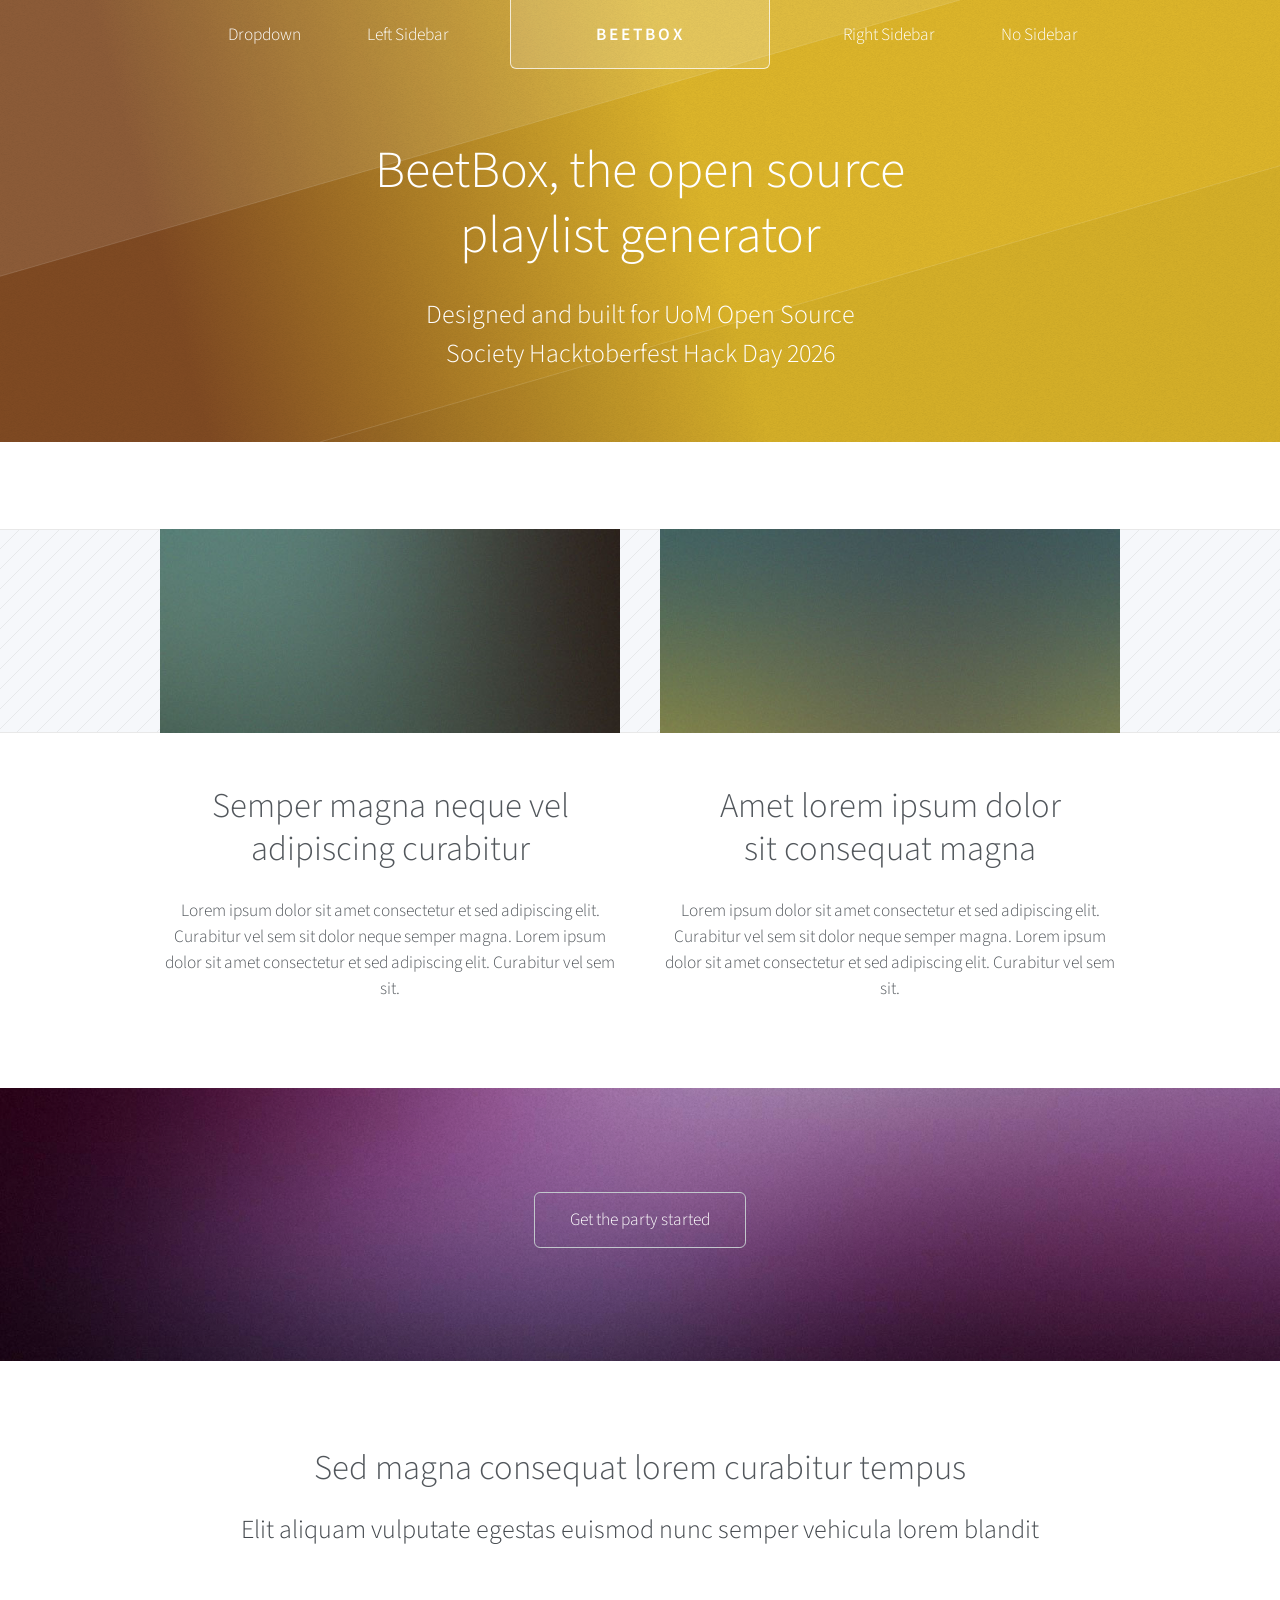
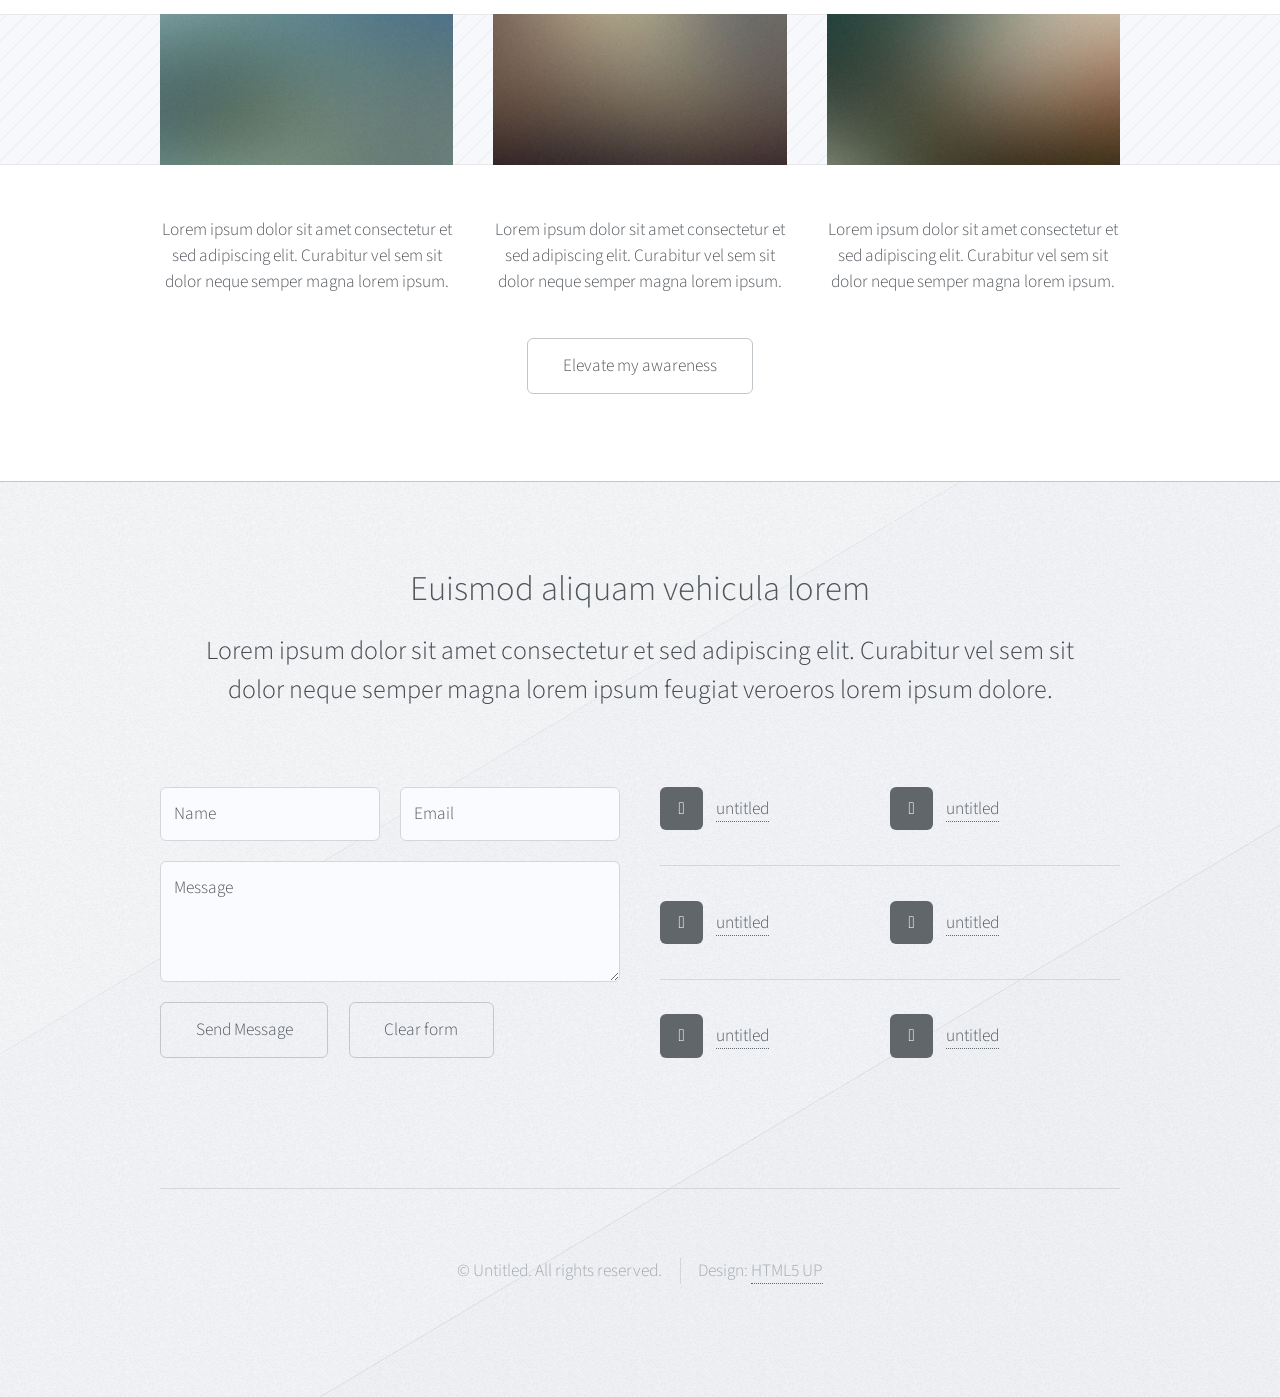
==== src/frontend/index.html @ d646a792 "Imported template" ====
<!DOCTYPE HTML>
<!--
	Telephasic by HTML5 UP
	html5up.net | @ajlkn
	Free for personal and commercial use under the CCA 3.0 license (html5up.net/license)
-->
<html>
	<head>
		<title>BeetBox</title>
		<meta charset="utf-8" />
		<meta name="viewport" content="width=device-width, initial-scale=1, user-scalable=no" />
		<link rel="stylesheet" href="assets/css/main.css" />
	</head>
	<body class="homepage is-preload">
		<div id="page-wrapper">

			<!-- Header -->
				<div id="header-wrapper">
					<div id="header" class="container">

						<!-- Logo -->
							<h1 id="logo"><a href="index.html">BeetBox</a></h1>

						<!-- Nav -->
							<nav id="nav">
								<ul>
									<li>
										<a href="#">Dropdown</a>
										<ul>
											<li><a href="#">Lorem ipsum dolor</a></li>
											<li><a href="#">Magna phasellus</a></li>
											<li><a href="#">Etiam dolore nisl</a></li>
											<li>
												<a href="#">Phasellus consequat</a>
												<ul>
													<li><a href="#">Lorem ipsum dolor</a></li>
													<li><a href="#">Phasellus consequat</a></li>
													<li><a href="#">Magna phasellus</a></li>
													<li><a href="#">Etiam dolore nisl</a></li>
												</ul>
											</li>
											<li><a href="#">Veroeros feugiat</a></li>
										</ul>
									</li>
									<li><a href="left-sidebar.html">Left Sidebar</a></li>
									<li class="break"><a href="right-sidebar.html">Right Sidebar</a></li>
									<li><a href="no-sidebar.html">No Sidebar</a></li>
								</ul>
							</nav>

					</div>

					<!-- Hero -->
						<section id="hero" class="container">
							<header>
								<h2>BeetBox, the open source
								<br />
								playlist generator</h2>
							</header>
							<p>Designed and built for UoM Open Source
							<br />
							Society Hacktoberfest Hack Day 2026</p>
							
						</section>

				</div>

			<!-- Features 1 -->
				<div class="wrapper">
					<div class="container">
						<div class="row">
							<section class="col-6 col-12-narrower feature">
								<div class="image-wrapper first">
									<a href="#" class="image featured first"><img src="images/pic01.jpg" alt="" /></a>
								</div>
								<header>
									<h2>Semper magna neque vel<br />
									adipiscing curabitur</h2>
								</header>
								<p>Lorem ipsum dolor sit amet consectetur et sed adipiscing elit. Curabitur vel
								sem sit dolor neque semper magna. Lorem ipsum dolor sit amet consectetur et sed
								adipiscing elit. Curabitur vel sem sit.</p>
							</section>
							<section class="col-6 col-12-narrower feature">
								<div class="image-wrapper">
									<a href="#" class="image featured"><img src="images/pic02.jpg" alt="" /></a>
								</div>
								<header>
									<h2>Amet lorem ipsum dolor<br />
									sit consequat magna</h2>
								</header>
								<p>Lorem ipsum dolor sit amet consectetur et sed adipiscing elit. Curabitur vel
								sem sit dolor neque semper magna. Lorem ipsum dolor sit amet consectetur et sed
								adipiscing elit. Curabitur vel sem sit.</p>
							</section>
						</div>
					</div>
				</div>

			<!-- Promo -->
				<div id="promo-wrapper">
						<ul class="actions">
							<a href="talk-to-chatbot.html" class="button">Get the party started</a>
						</ul>
				</div>

			<!-- Features 2 -->
				<div class="wrapper">
					<section class="container">
						<header class="major">
							<h2>Sed magna consequat lorem curabitur tempus</h2>
							<p>Elit aliquam vulputate egestas euismod nunc semper vehicula lorem blandit</p>
						</header>
						<div class="row features">
							<section class="col-4 col-12-narrower feature">
								<div class="image-wrapper first">
									<a href="#" class="image featured"><img src="images/pic03.jpg" alt="" /></a>
								</div>
								<p>Lorem ipsum dolor sit amet consectetur et sed adipiscing elit. Curabitur
								vel sem sit dolor neque semper magna lorem ipsum.</p>
							</section>
							<section class="col-4 col-12-narrower feature">
								<div class="image-wrapper">
									<a href="#" class="image featured"><img src="images/pic04.jpg" alt="" /></a>
								</div>
								<p>Lorem ipsum dolor sit amet consectetur et sed adipiscing elit. Curabitur
								vel sem sit dolor neque semper magna lorem ipsum.</p>
							</section>
							<section class="col-4 col-12-narrower feature">
								<div class="image-wrapper">
									<a href="#" class="image featured"><img src="images/pic05.jpg" alt="" /></a>
								</div>
								<p>Lorem ipsum dolor sit amet consectetur et sed adipiscing elit. Curabitur
								vel sem sit dolor neque semper magna lorem ipsum.</p>
							</section>
						</div>
						<ul class="actions major">
							<li><a href="#" class="button">Elevate my awareness</a></li>
						</ul>
					</section>
				</div>

			<!-- Footer -->
				<div id="footer-wrapper">
					<div id="footer" class="container">
						<header class="major">
							<h2>Euismod aliquam vehicula lorem</h2>
							<p>Lorem ipsum dolor sit amet consectetur et sed adipiscing elit. Curabitur vel sem sit<br />
							dolor neque semper magna lorem ipsum feugiat veroeros lorem ipsum dolore.</p>
						</header>
						<div class="row">
							<section class="col-6 col-12-narrower">
								<form method="post" action="#">
									<div class="row gtr-50">
										<div class="col-6 col-12-mobile">
											<input name="name" placeholder="Name" type="text" />
										</div>
										<div class="col-6 col-12-mobile">
											<input name="email" placeholder="Email" type="text" />
										</div>
										<div class="col-12">
											<textarea name="message" placeholder="Message"></textarea>
										</div>
										<div class="col-12">
											<ul class="actions">
												<li><input type="submit" value="Send Message" /></li>
												<li><input type="reset" value="Clear form" /></li>
											</ul>
										</div>
									</div>
								</form>
							</section>
							<section class="col-6 col-12-narrower">
								<div class="row gtr-0">
									<ul class="divided icons col-6 col-12-mobile">
										<li class="icon brands fa-twitter"><a href="#"><span class="extra">twitter.com/</span>untitled</a></li>
										<li class="icon brands fa-facebook-f"><a href="#"><span class="extra">facebook.com/</span>untitled</a></li>
										<li class="icon brands fa-dribbble"><a href="#"><span class="extra">dribbble.com/</span>untitled</a></li>
									</ul>
									<ul class="divided icons col-6 col-12-mobile">
										<li class="icon brands fa-instagram"><a href="#"><span class="extra">instagram.com/</span>untitled</a></li>
										<li class="icon brands fa-youtube"><a href="#"><span class="extra">youtube.com/</span>untitled</a></li>
										<li class="icon brands fa-pinterest"><a href="#"><span class="extra">pinterest.com/</span>untitled</a></li>
									</ul>
								</div>
							</section>
						</div>
					</div>
					<div id="copyright" class="container">
						<ul class="menu">
							<li>&copy; Untitled. All rights reserved.</li><li>Design: <a href="http://html5up.net">HTML5 UP</a></li>
						</ul>
					</div>
				</div>

		</div>

		<!-- Scripts -->
			<script src="assets/js/jquery.min.js"></script>
			<script src="assets/js/jquery.dropotron.min.js"></script>
			<script src="assets/js/browser.min.js"></script>
			<script src="assets/js/breakpoints.min.js"></script>
			<script src="assets/js/util.js"></script>
			<script src="assets/js/main.js"></script>

	</body>
</html>
---- src/frontend/assets/css/main.css ----
@import url("fontawesome-all.min.css");
@import url("https://fonts.googleapis.com/css?family=Source+Sans+Pro:300,300italic,400,400italic,600");

/*
	Telephasic by HTML5 UP
	html5up.net | @ajlkn
	Free for personal and commercial use under the CCA 3.0 license (html5up.net/license)
*/

html, body, div, span, applet, object,
iframe, h1, h2, h3, h4, h5, h6, p, blockquote,
pre, a, abbr, acronym, address, big, cite,
code, del, dfn, em, img, ins, kbd, q, s, samp,
small, strike, strong, sub, sup, tt, var, b,
u, i, center, dl, dt, dd, ol, ul, li, fieldset,
form, label, legend, table, caption, tbody,
tfoot, thead, tr, th, td, article, aside,
canvas, details, embed, figure, figcaption,
footer, header, hgroup, menu, nav, output, ruby,
section, summary, time, mark, audio, video {
	margin: 0;
	padding: 0;
	border: 0;
	font-size: 100%;
	font: inherit;
	vertical-align: baseline;}

article, aside, details, figcaption, figure,
footer, header, hgroup, menu, nav, section {
	display: block;}

body {
	line-height: 1;
}

ol, ul {
	list-style: none;
}

blockquote, q {
	quotes: none;
}

	blockquote:before, blockquote:after, q:before, q:after {
		content: '';
		content: none;
	}

table {
	border-collapse: collapse;
	border-spacing: 0;
}

body {
	-webkit-text-size-adjust: none;
}

mark {
	background-color: transparent;
	color: inherit;
}

input::-moz-focus-inner {
	border: 0;
	padding: 0;
}

input, select, textarea {
	-moz-appearance: none;
	-webkit-appearance: none;
	-ms-appearance: none;
	appearance: none;
}

/* Basic */

	@-ms-viewport {
		width: device-width;
	}

	html {
		box-sizing: border-box;
	}

	*, *:before, *:after {
		box-sizing: inherit;
	}

	body {
		background: #f5f7fa;
		font-family: 'Source Sans Pro', sans-serif;
		font-weight: 300;
		color: #52575c;
		line-height: 1.75em;
		font-size: 14pt;
	}

		body.is-preload *, body.is-preload *:before, body.is-preload *:after {
			-moz-animation: none !important;
			-webkit-animation: none !important;
			-ms-animation: none !important;
			animation: none !important;
			-moz-transition: none !important;
			-webkit-transition: none !important;
			-ms-transition: none !important;
			transition: none !important;
		}

	input, textarea, select {
		font-family: 'Source Sans Pro', sans-serif;
		font-weight: 300;
		color: #52575c;
		line-height: 1.75em;
		font-size: 15pt;
	}

	h1, h2, h3, h4, h5, h6 {
		font-weight: 300;
		color: #52575c;
	}

	h1 a, h2 a, h3 a, h4 a, h5 a, h6 a {
		color: inherit;
		text-decoration: none;
	}

	h2 {
		font-size: 2em;
		line-height: 1.25em;
	}

	h3 {
		font-size: 1.5em;
		line-height: 1.5em;
	}

	a {
		-moz-transition: color 0.25s ease-in-out, border-color 0.25s ease-in-out, background-color 0.25s ease-in-out;
		-webkit-transition: color 0.25s ease-in-out, border-color 0.25s ease-in-out, background-color 0.25s ease-in-out;
		-ms-transition: color 0.25s ease-in-out, border-color 0.25s ease-in-out, background-color 0.25s ease-in-out;
		transition: color 0.25s ease-in-out, border-color 0.25s ease-in-out, background-color 0.25s ease-in-out;
		color: inherit;
		text-decoration: none;
		border-bottom: dotted 1px #62676c;
	}

		a:hover {
			color: #e2c03a;
			border-bottom-color: rgba(255, 255, 255, 0);
		}

	strong, b {
		font-weight: 400;
		color: #42474c;
	}

	em, i {
		font-style: italic;
	}

	sub {
		position: relative;
		top: 0.5em;
		font-size: 0.8em;
	}

	sup {
		position: relative;
		top: -0.5em;
		font-size: 0.8em;
	}

	hr {
		border: 0;
		border-top: solid 1px #c2c7cc;
	}

	blockquote {
		border-left: solid 0.5em #c2c7cc;
		padding: 1em 0 1em 2em;
		font-style: italic;
	}

	p, ul, ol, dl, table {
		margin-bottom: 1.5em;
	}

	br.clear {
		clear: both;
	}

	.features {
		margin-bottom: 1.5em;
	}

	.feature {
		text-align: center;
	}

/* Sections/Article */

	section, article {
		margin-bottom: 3em;
	}

	section > :last-child,
	article > :last-child,
	section:last-child,
	article:last-child {
		margin-bottom: 0;
	}

	.row > section, .row > article {
		margin-bottom: 0;
	}

	header {
		margin-bottom: 1.5em;
	}

		header > p {
			display: block;
			color: #42474c;
			padding: 0.75em 0 1em 0;
			font-size: 1.5em;
			line-height: 1.5em;
		}

		header.major {
			text-align: center;
		}

/* Container */

	.container {
		margin: 0 auto;
		max-width: 100%;
		width: 1200px;
	}

		@media screen and (max-width: 1280px) {

			.container {
				width: 960px;
			}

		}

		@media screen and (max-width: 1080px) {

			.container {
				width: 100%;
			}

		}

		@media screen and (max-width: 820px) {

			.container {
				width: 100%;
			}

		}

		@media screen and (max-width: 736px) {

			.container {
				width: 100%;
			}

		}

		@media screen and (max-width: 480px) {

			.container {
				width: 100%;
			}

		}

/* Row */

	.row {
		display: flex;
		flex-wrap: wrap;
		box-sizing: border-box;
		align-items: stretch;
	}

		.row > * {
			box-sizing: border-box;
		}

		.row.gtr-uniform > * > :last-child {
			margin-bottom: 0;
		}

		.row.aln-left {
			justify-content: flex-start;
		}

		.row.aln-center {
			justify-content: center;
		}

		.row.aln-right {
			justify-content: flex-end;
		}

		.row.aln-top {
			align-items: flex-start;
		}

		.row.aln-middle {
			align-items: center;
		}

		.row.aln-bottom {
			align-items: flex-end;
		}

		.row > .imp {
			order: -1;
		}

		.row > .col-1 {
			width: 8.33333%;
		}

		.row > .off-1 {
			margin-left: 8.33333%;
		}

		.row > .col-2 {
			width: 16.66667%;
		}

		.row > .off-2 {
			margin-left: 16.66667%;
		}

		.row > .col-3 {
			width: 25%;
		}

		.row > .off-3 {
			margin-left: 25%;
		}

		.row > .col-4 {
			width: 33.33333%;
		}

		.row > .off-4 {
			margin-left: 33.33333%;
		}

		.row > .col-5 {
			width: 41.66667%;
		}

		.row > .off-5 {
			margin-left: 41.66667%;
		}

		.row > .col-6 {
			width: 50%;
		}

		.row > .off-6 {
			margin-left: 50%;
		}

		.row > .col-7 {
			width: 58.33333%;
		}

		.row > .off-7 {
			margin-left: 58.33333%;
		}

		.row > .col-8 {
			width: 66.66667%;
		}

		.row > .off-8 {
			margin-left: 66.66667%;
		}

		.row > .col-9 {
			width: 75%;
		}

		.row > .off-9 {
			margin-left: 75%;
		}

		.row > .col-10 {
			width: 83.33333%;
		}

		.row > .off-10 {
			margin-left: 83.33333%;
		}

		.row > .col-11 {
			width: 91.66667%;
		}

		.row > .off-11 {
			margin-left: 91.66667%;
		}

		.row > .col-12 {
			width: 100%;
		}

		.row > .off-12 {
			margin-left: 100%;
		}

		.row.gtr-0 {
			margin-top: 0px;
			margin-left: 0px;
		}

			.row.gtr-0 > * {
				padding: 0px 0 0 0px;
			}

			.row.gtr-0.gtr-uniform {
				margin-top: 0px;
			}

				.row.gtr-0.gtr-uniform > * {
					padding-top: 0px;
				}

		.row.gtr-25 {
			margin-top: -12.5px;
			margin-left: -12.5px;
		}

			.row.gtr-25 > * {
				padding: 12.5px 0 0 12.5px;
			}

			.row.gtr-25.gtr-uniform {
				margin-top: -12.5px;
			}

				.row.gtr-25.gtr-uniform > * {
					padding-top: 12.5px;
				}

		.row.gtr-50 {
			margin-top: -25px;
			margin-left: -25px;
		}

			.row.gtr-50 > * {
				padding: 25px 0 0 25px;
			}

			.row.gtr-50.gtr-uniform {
				margin-top: -25px;
			}

				.row.gtr-50.gtr-uniform > * {
					padding-top: 25px;
				}

		.row {
			margin-top: -50px;
			margin-left: -50px;
		}

			.row > * {
				padding: 50px 0 0 50px;
			}

			.row.gtr-uniform {
				margin-top: -50px;
			}

				.row.gtr-uniform > * {
					padding-top: 50px;
				}

		.row.gtr-150 {
			margin-top: -75px;
			margin-left: -75px;
		}

			.row.gtr-150 > * {
				padding: 75px 0 0 75px;
			}

			.row.gtr-150.gtr-uniform {
				margin-top: -75px;
			}

				.row.gtr-150.gtr-uniform > * {
					padding-top: 75px;
				}

		.row.gtr-200 {
			margin-top: -100px;
			margin-left: -100px;
		}

			.row.gtr-200 > * {
				padding: 100px 0 0 100px;
			}

			.row.gtr-200.gtr-uniform {
				margin-top: -100px;
			}

				.row.gtr-200.gtr-uniform > * {
					padding-top: 100px;
				}

		@media screen and (max-width: 1280px) {

			.row {
				display: flex;
				flex-wrap: wrap;
				box-sizing: border-box;
				align-items: stretch;
			}

				.row > * {
					box-sizing: border-box;
				}

				.row.gtr-uniform > * > :last-child {
					margin-bottom: 0;
				}

				.row.aln-left {
					justify-content: flex-start;
				}

				.row.aln-center {
					justify-content: center;
				}

				.row.aln-right {
					justify-content: flex-end;
				}

				.row.aln-top {
					align-items: flex-start;
				}

				.row.aln-middle {
					align-items: center;
				}

				.row.aln-bottom {
					align-items: flex-end;
				}

				.row > .imp-normal {
					order: -1;
				}

				.row > .col-1-normal {
					width: 8.33333%;
				}

				.row > .off-1-normal {
					margin-left: 8.33333%;
				}

				.row > .col-2-normal {
					width: 16.66667%;
				}

				.row > .off-2-normal {
					margin-left: 16.66667%;
				}

				.row > .col-3-normal {
					width: 25%;
				}

				.row > .off-3-normal {
					margin-left: 25%;
				}

				.row > .col-4-normal {
					width: 33.33333%;
				}

				.row > .off-4-normal {
					margin-left: 33.33333%;
				}

				.row > .col-5-normal {
					width: 41.66667%;
				}

				.row > .off-5-normal {
					margin-left: 41.66667%;
				}

				.row > .col-6-normal {
					width: 50%;
				}

				.row > .off-6-normal {
					margin-left: 50%;
				}

				.row > .col-7-normal {
					width: 58.33333%;
				}

				.row > .off-7-normal {
					margin-left: 58.33333%;
				}

				.row > .col-8-normal {
					width: 66.66667%;
				}

				.row > .off-8-normal {
					margin-left: 66.66667%;
				}

				.row > .col-9-normal {
					width: 75%;
				}

				.row > .off-9-normal {
					margin-left: 75%;
				}

				.row > .col-10-normal {
					width: 83.33333%;
				}

				.row > .off-10-normal {
					margin-left: 83.33333%;
				}

				.row > .col-11-normal {
					width: 91.66667%;
				}

				.row > .off-11-normal {
					margin-left: 91.66667%;
				}

				.row > .col-12-normal {
					width: 100%;
				}

				.row > .off-12-normal {
					margin-left: 100%;
				}

				.row.gtr-0 {
					margin-top: 0px;
					margin-left: 0px;
				}

					.row.gtr-0 > * {
						padding: 0px 0 0 0px;
					}

					.row.gtr-0.gtr-uniform {
						margin-top: 0px;
					}

						.row.gtr-0.gtr-uniform > * {
							padding-top: 0px;
						}

				.row.gtr-25 {
					margin-top: -10px;
					margin-left: -10px;
				}

					.row.gtr-25 > * {
						padding: 10px 0 0 10px;
					}

					.row.gtr-25.gtr-uniform {
						margin-top: -10px;
					}

						.row.gtr-25.gtr-uniform > * {
							padding-top: 10px;
						}

				.row.gtr-50 {
					margin-top: -20px;
					margin-left: -20px;
				}

					.row.gtr-50 > * {
						padding: 20px 0 0 20px;
					}

					.row.gtr-50.gtr-uniform {
						margin-top: -20px;
					}

						.row.gtr-50.gtr-uniform > * {
							padding-top: 20px;
						}

				.row {
					margin-top: -40px;
					margin-left: -40px;
				}

					.row > * {
						padding: 40px 0 0 40px;
					}

					.row.gtr-uniform {
						margin-top: -40px;
					}

						.row.gtr-uniform > * {
							padding-top: 40px;
						}

				.row.gtr-150 {
					margin-top: -60px;
					margin-left: -60px;
				}

					.row.gtr-150 > * {
						padding: 60px 0 0 60px;
					}

					.row.gtr-150.gtr-uniform {
						margin-top: -60px;
					}

						.row.gtr-150.gtr-uniform > * {
							padding-top: 60px;
						}

				.row.gtr-200 {
					margin-top: -80px;
					margin-left: -80px;
				}

					.row.gtr-200 > * {
						padding: 80px 0 0 80px;
					}

					.row.gtr-200.gtr-uniform {
						margin-top: -80px;
					}

						.row.gtr-200.gtr-uniform > * {
							padding-top: 80px;
						}

		}

		@media screen and (max-width: 1080px) {

			.row {
				display: flex;
				flex-wrap: wrap;
				box-sizing: border-box;
				align-items: stretch;
			}

				.row > * {
					box-sizing: border-box;
				}

				.row.gtr-uniform > * > :last-child {
					margin-bottom: 0;
				}

				.row.aln-left {
					justify-content: flex-start;
				}

				.row.aln-center {
					justify-content: center;
				}

				.row.aln-right {
					justify-content: flex-end;
				}

				.row.aln-top {
					align-items: flex-start;
				}

				.row.aln-middle {
					align-items: center;
				}

				.row.aln-bottom {
					align-items: flex-end;
				}

				.row > .imp-narrow {
					order: -1;
				}

				.row > .col-1-narrow {
					width: 8.33333%;
				}

				.row > .off-1-narrow {
					margin-left: 8.33333%;
				}

				.row > .col-2-narrow {
					width: 16.66667%;
				}

				.row > .off-2-narrow {
					margin-left: 16.66667%;
				}

				.row > .col-3-narrow {
					width: 25%;
				}

				.row > .off-3-narrow {
					margin-left: 25%;
				}

				.row > .col-4-narrow {
					width: 33.33333%;
				}

				.row > .off-4-narrow {
					margin-left: 33.33333%;
				}

				.row > .col-5-narrow {
					width: 41.66667%;
				}

				.row > .off-5-narrow {
					margin-left: 41.66667%;
				}

				.row > .col-6-narrow {
					width: 50%;
				}

				.row > .off-6-narrow {
					margin-left: 50%;
				}

				.row > .col-7-narrow {
					width: 58.33333%;
				}

				.row > .off-7-narrow {
					margin-left: 58.33333%;
				}

				.row > .col-8-narrow {
					width: 66.66667%;
				}

				.row > .off-8-narrow {
					margin-left: 66.66667%;
				}

				.row > .col-9-narrow {
					width: 75%;
				}

				.row > .off-9-narrow {
					margin-left: 75%;
				}

				.row > .col-10-narrow {
					width: 83.33333%;
				}

				.row > .off-10-narrow {
					margin-left: 83.33333%;
				}

				.row > .col-11-narrow {
					width: 91.66667%;
				}

				.row > .off-11-narrow {
					margin-left: 91.66667%;
				}

				.row > .col-12-narrow {
					width: 100%;
				}

				.row > .off-12-narrow {
					margin-left: 100%;
				}

				.row.gtr-0 {
					margin-top: 0px;
					margin-left: 0px;
				}

					.row.gtr-0 > * {
						padding: 0px 0 0 0px;
					}

					.row.gtr-0.gtr-uniform {
						margin-top: 0px;
					}

						.row.gtr-0.gtr-uniform > * {
							padding-top: 0px;
						}

				.row.gtr-25 {
					margin-top: -10px;
					margin-left: -10px;
				}

					.row.gtr-25 > * {
						padding: 10px 0 0 10px;
					}

					.row.gtr-25.gtr-uniform {
						margin-top: -10px;
					}

						.row.gtr-25.gtr-uniform > * {
							padding-top: 10px;
						}

				.row.gtr-50 {
					margin-top: -20px;
					margin-left: -20px;
				}

					.row.gtr-50 > * {
						padding: 20px 0 0 20px;
					}

					.row.gtr-50.gtr-uniform {
						margin-top: -20px;
					}

						.row.gtr-50.gtr-uniform > * {
							padding-top: 20px;
						}

				.row {
					margin-top: -40px;
					margin-left: -40px;
				}

					.row > * {
						padding: 40px 0 0 40px;
					}

					.row.gtr-uniform {
						margin-top: -40px;
					}

						.row.gtr-uniform > * {
							padding-top: 40px;
						}

				.row.gtr-150 {
					margin-top: -60px;
					margin-left: -60px;
				}

					.row.gtr-150 > * {
						padding: 60px 0 0 60px;
					}

					.row.gtr-150.gtr-uniform {
						margin-top: -60px;
					}

						.row.gtr-150.gtr-uniform > * {
							padding-top: 60px;
						}

				.row.gtr-200 {
					margin-top: -80px;
					margin-left: -80px;
				}

					.row.gtr-200 > * {
						padding: 80px 0 0 80px;
					}

					.row.gtr-200.gtr-uniform {
						margin-top: -80px;
					}

						.row.gtr-200.gtr-uniform > * {
							padding-top: 80px;
						}

		}

		@media screen and (max-width: 820px) {

			.row {
				display: flex;
				flex-wrap: wrap;
				box-sizing: border-box;
				align-items: stretch;
			}

				.row > * {
					box-sizing: border-box;
				}

				.row.gtr-uniform > * > :last-child {
					margin-bottom: 0;
				}

				.row.aln-left {
					justify-content: flex-start;
				}

				.row.aln-center {
					justify-content: center;
				}

				.row.aln-right {
					justify-content: flex-end;
				}

				.row.aln-top {
					align-items: flex-start;
				}

				.row.aln-middle {
					align-items: center;
				}

				.row.aln-bottom {
					align-items: flex-end;
				}

				.row > .imp-narrower {
					order: -1;
				}

				.row > .col-1-narrower {
					width: 8.33333%;
				}

				.row > .off-1-narrower {
					margin-left: 8.33333%;
				}

				.row > .col-2-narrower {
					width: 16.66667%;
				}

				.row > .off-2-narrower {
					margin-left: 16.66667%;
				}

				.row > .col-3-narrower {
					width: 25%;
				}

				.row > .off-3-narrower {
					margin-left: 25%;
				}

				.row > .col-4-narrower {
					width: 33.33333%;
				}

				.row > .off-4-narrower {
					margin-left: 33.33333%;
				}

				.row > .col-5-narrower {
					width: 41.66667%;
				}

				.row > .off-5-narrower {
					margin-left: 41.66667%;
				}

				.row > .col-6-narrower {
					width: 50%;
				}

				.row > .off-6-narrower {
					margin-left: 50%;
				}

				.row > .col-7-narrower {
					width: 58.33333%;
				}

				.row > .off-7-narrower {
					margin-left: 58.33333%;
				}

				.row > .col-8-narrower {
					width: 66.66667%;
				}

				.row > .off-8-narrower {
					margin-left: 66.66667%;
				}

				.row > .col-9-narrower {
					width: 75%;
				}

				.row > .off-9-narrower {
					margin-left: 75%;
				}

				.row > .col-10-narrower {
					width: 83.33333%;
				}

				.row > .off-10-narrower {
					margin-left: 83.33333%;
				}

				.row > .col-11-narrower {
					width: 91.66667%;
				}

				.row > .off-11-narrower {
					margin-left: 91.66667%;
				}

				.row > .col-12-narrower {
					width: 100%;
				}

				.row > .off-12-narrower {
					margin-left: 100%;
				}

				.row.gtr-0 {
					margin-top: 0px;
					margin-left: 0px;
				}

					.row.gtr-0 > * {
						padding: 0px 0 0 0px;
					}

					.row.gtr-0.gtr-uniform {
						margin-top: 0px;
					}

						.row.gtr-0.gtr-uniform > * {
							padding-top: 0px;
						}

				.row.gtr-25 {
					margin-top: -7.5px;
					margin-left: -7.5px;
				}

					.row.gtr-25 > * {
						padding: 7.5px 0 0 7.5px;
					}

					.row.gtr-25.gtr-uniform {
						margin-top: -7.5px;
					}

						.row.gtr-25.gtr-uniform > * {
							padding-top: 7.5px;
						}

				.row.gtr-50 {
					margin-top: -15px;
					margin-left: -15px;
				}

					.row.gtr-50 > * {
						padding: 15px 0 0 15px;
					}

					.row.gtr-50.gtr-uniform {
						margin-top: -15px;
					}

						.row.gtr-50.gtr-uniform > * {
							padding-top: 15px;
						}

				.row {
					margin-top: -30px;
					margin-left: -30px;
				}

					.row > * {
						padding: 30px 0 0 30px;
					}

					.row.gtr-uniform {
						margin-top: -30px;
					}

						.row.gtr-uniform > * {
							padding-top: 30px;
						}

				.row.gtr-150 {
					margin-top: -45px;
					margin-left: -45px;
				}

					.row.gtr-150 > * {
						padding: 45px 0 0 45px;
					}

					.row.gtr-150.gtr-uniform {
						margin-top: -45px;
					}

						.row.gtr-150.gtr-uniform > * {
							padding-top: 45px;
						}

				.row.gtr-200 {
					margin-top: -60px;
					margin-left: -60px;
				}

					.row.gtr-200 > * {
						padding: 60px 0 0 60px;
					}

					.row.gtr-200.gtr-uniform {
						margin-top: -60px;
					}

						.row.gtr-200.gtr-uniform > * {
							padding-top: 60px;
						}

		}

		@media screen and (max-width: 736px) {

			.row {
				display: flex;
				flex-wrap: wrap;
				box-sizing: border-box;
				align-items: stretch;
			}

				.row > * {
					box-sizing: border-box;
				}

				.row.gtr-uniform > * > :last-child {
					margin-bottom: 0;
				}

				.row.aln-left {
					justify-content: flex-start;
				}

				.row.aln-center {
					justify-content: center;
				}

				.row.aln-right {
					justify-content: flex-end;
				}

				.row.aln-top {
					align-items: flex-start;
				}

				.row.aln-middle {
					align-items: center;
				}

				.row.aln-bottom {
					align-items: flex-end;
				}

				.row > .imp-mobile {
					order: -1;
				}

				.row > .col-1-mobile {
					width: 8.33333%;
				}

				.row > .off-1-mobile {
					margin-left: 8.33333%;
				}

				.row > .col-2-mobile {
					width: 16.66667%;
				}

				.row > .off-2-mobile {
					margin-left: 16.66667%;
				}

				.row > .col-3-mobile {
					width: 25%;
				}

				.row > .off-3-mobile {
					margin-left: 25%;
				}

				.row > .col-4-mobile {
					width: 33.33333%;
				}

				.row > .off-4-mobile {
					margin-left: 33.33333%;
				}

				.row > .col-5-mobile {
					width: 41.66667%;
				}

				.row > .off-5-mobile {
					margin-left: 41.66667%;
				}

				.row > .col-6-mobile {
					width: 50%;
				}

				.row > .off-6-mobile {
					margin-left: 50%;
				}

				.row > .col-7-mobile {
					width: 58.33333%;
				}

				.row > .off-7-mobile {
					margin-left: 58.33333%;
				}

				.row > .col-8-mobile {
					width: 66.66667%;
				}

				.row > .off-8-mobile {
					margin-left: 66.66667%;
				}

				.row > .col-9-mobile {
					width: 75%;
				}

				.row > .off-9-mobile {
					margin-left: 75%;
				}

				.row > .col-10-mobile {
					width: 83.33333%;
				}

				.row > .off-10-mobile {
					margin-left: 83.33333%;
				}

				.row > .col-11-mobile {
					width: 91.66667%;
				}

				.row > .off-11-mobile {
					margin-left: 91.66667%;
				}

				.row > .col-12-mobile {
					width: 100%;
				}

				.row > .off-12-mobile {
					margin-left: 100%;
				}

				.row.gtr-0 {
					margin-top: 0px;
					margin-left: 0px;
				}

					.row.gtr-0 > * {
						padding: 0px 0 0 0px;
					}

					.row.gtr-0.gtr-uniform {
						margin-top: 0px;
					}

						.row.gtr-0.gtr-uniform > * {
							padding-top: 0px;
						}

				.row.gtr-25 {
					margin-top: -5px;
					margin-left: -5px;
				}

					.row.gtr-25 > * {
						padding: 5px 0 0 5px;
					}

					.row.gtr-25.gtr-uniform {
						margin-top: -5px;
					}

						.row.gtr-25.gtr-uniform > * {
							padding-top: 5px;
						}

				.row.gtr-50 {
					margin-top: -10px;
					margin-left: -10px;
				}

					.row.gtr-50 > * {
						padding: 10px 0 0 10px;
					}

					.row.gtr-50.gtr-uniform {
						margin-top: -10px;
					}

						.row.gtr-50.gtr-uniform > * {
							padding-top: 10px;
						}

				.row {
					margin-top: -20px;
					margin-left: -20px;
				}

					.row > * {
						padding: 20px 0 0 20px;
					}

					.row.gtr-uniform {
						margin-top: -20px;
					}

						.row.gtr-uniform > * {
							padding-top: 20px;
						}

				.row.gtr-150 {
					margin-top: -30px;
					margin-left: -30px;
				}

					.row.gtr-150 > * {
						padding: 30px 0 0 30px;
					}

					.row.gtr-150.gtr-uniform {
						margin-top: -30px;
					}

						.row.gtr-150.gtr-uniform > * {
							padding-top: 30px;
						}

				.row.gtr-200 {
					margin-top: -40px;
					margin-left: -40px;
				}

					.row.gtr-200 > * {
						padding: 40px 0 0 40px;
					}

					.row.gtr-200.gtr-uniform {
						margin-top: -40px;
					}

						.row.gtr-200.gtr-uniform > * {
							padding-top: 40px;
						}

		}

		@media screen and (max-width: 480px) {

			.row {
				display: flex;
				flex-wrap: wrap;
				box-sizing: border-box;
				align-items: stretch;
			}

				.row > * {
					box-sizing: border-box;
				}

				.row.gtr-uniform > * > :last-child {
					margin-bottom: 0;
				}

				.row.aln-left {
					justify-content: flex-start;
				}

				.row.aln-center {
					justify-content: center;
				}

				.row.aln-right {
					justify-content: flex-end;
				}

				.row.aln-top {
					align-items: flex-start;
				}

				.row.aln-middle {
					align-items: center;
				}

				.row.aln-bottom {
					align-items: flex-end;
				}

				.row > .imp-mobilep {
					order: -1;
				}

				.row > .col-1-mobilep {
					width: 8.33333%;
				}

				.row > .off-1-mobilep {
					margin-left: 8.33333%;
				}

				.row > .col-2-mobilep {
					width: 16.66667%;
				}

				.row > .off-2-mobilep {
					margin-left: 16.66667%;
				}

				.row > .col-3-mobilep {
					width: 25%;
				}

				.row > .off-3-mobilep {
					margin-left: 25%;
				}

				.row > .col-4-mobilep {
					width: 33.33333%;
				}

				.row > .off-4-mobilep {
					margin-left: 33.33333%;
				}

				.row > .col-5-mobilep {
					width: 41.66667%;
				}

				.row > .off-5-mobilep {
					margin-left: 41.66667%;
				}

				.row > .col-6-mobilep {
					width: 50%;
				}

				.row > .off-6-mobilep {
					margin-left: 50%;
				}

				.row > .col-7-mobilep {
					width: 58.33333%;
				}

				.row > .off-7-mobilep {
					margin-left: 58.33333%;
				}

				.row > .col-8-mobilep {
					width: 66.66667%;
				}

				.row > .off-8-mobilep {
					margin-left: 66.66667%;
				}

				.row > .col-9-mobilep {
					width: 75%;
				}

				.row > .off-9-mobilep {
					margin-left: 75%;
				}

				.row > .col-10-mobilep {
					width: 83.33333%;
				}

				.row > .off-10-mobilep {
					margin-left: 83.33333%;
				}

				.row > .col-11-mobilep {
					width: 91.66667%;
				}

				.row > .off-11-mobilep {
					margin-left: 91.66667%;
				}

				.row > .col-12-mobilep {
					width: 100%;
				}

				.row > .off-12-mobilep {
					margin-left: 100%;
				}

				.row.gtr-0 {
					margin-top: 0px;
					margin-left: 0px;
				}

					.row.gtr-0 > * {
						padding: 0px 0 0 0px;
					}

					.row.gtr-0.gtr-uniform {
						margin-top: 0px;
					}

						.row.gtr-0.gtr-uniform > * {
							padding-top: 0px;
						}

				.row.gtr-25 {
					margin-top: -5px;
					margin-left: -5px;
				}

					.row.gtr-25 > * {
						padding: 5px 0 0 5px;
					}

					.row.gtr-25.gtr-uniform {
						margin-top: -5px;
					}

						.row.gtr-25.gtr-uniform > * {
							padding-top: 5px;
						}

				.row.gtr-50 {
					margin-top: -10px;
					margin-left: -10px;
				}

					.row.gtr-50 > * {
						padding: 10px 0 0 10px;
					}

					.row.gtr-50.gtr-uniform {
						margin-top: -10px;
					}

						.row.gtr-50.gtr-uniform > * {
							padding-top: 10px;
						}

				.row {
					margin-top: -20px;
					margin-left: -20px;
				}

					.row > * {
						padding: 20px 0 0 20px;
					}

					.row.gtr-uniform {
						margin-top: -20px;
					}

						.row.gtr-uniform > * {
							padding-top: 20px;
						}

				.row.gtr-150 {
					margin-top: -30px;
					margin-left: -30px;
				}

					.row.gtr-150 > * {
						padding: 30px 0 0 30px;
					}

					.row.gtr-150.gtr-uniform {
						margin-top: -30px;
					}

						.row.gtr-150.gtr-uniform > * {
							padding-top: 30px;
						}

				.row.gtr-200 {
					margin-top: -40px;
					margin-left: -40px;
				}

					.row.gtr-200 > * {
						padding: 40px 0 0 40px;
					}

					.row.gtr-200.gtr-uniform {
						margin-top: -40px;
					}

						.row.gtr-200.gtr-uniform > * {
							padding-top: 40px;
						}

		}

/* Image */

	.image {
		-moz-transition: opacity 0.25s ease-in-out;
		-webkit-transition: opacity 0.25s ease-in-out;
		-ms-transition: opacity 0.25s ease-in-out;
		transition: opacity 0.25s ease-in-out;
		display: inline-block;
		outline: 0;
		border: 0;
	}

		.image img {
			display: block;
			width: 100%;
		}

		.image.fit {
			display: block;
			width: 100%;
		}

		.image.featured {
			display: block;
			width: 100%;
			margin: 0 0 3em 0;
		}

		.image.left {
			float: left;
			margin: 0 2em 2em 0;
		}

		.image.centered {
			display: block;
			margin: 0 0 3em 0;
		}

			.image.centered img {
				margin: 0 auto;
				width: auto;
			}

	a.image:hover {
		opacity: 0.85;
	}

/* List */

	ul {
		list-style: disc;
		padding-left: 1em;
	}

		ul li {
			padding-left: 0.5em;
		}

	ol {
		list-style: decimal;
		padding-left: 1.25em;
	}

		ol li {
			padding-left: 0.25em;
		}

/* Actions */

	ul.actions {
		padding-top: 1em;
		list-style: none;
		padding-left: 0;
	}

		ul.actions.major {
			text-align: center;
		}

		ul.actions li {
			display: inline-block;
			margin-left: 1em;
			padding-left: 0;
		}

			ul.actions li:first-child {
				margin-left: 0;
			}

/* Divided */

	ul.divided {
		list-style: none;
		padding-left: 0;
	}

		ul.divided li {
			border-top: solid 1px #d2d7dc;
			padding-top: 2em;
			margin-top: 2em;
			padding-left: 0;
		}

			ul.divided li:first-child {
				padding-top: 0;
				margin-top: 0;
				border-top: 0;
			}

/* Icons */

	ul.icons {
		list-style: none;
		padding-left: 0;
	}

		ul.icons li {
			padding-left: 0;
		}

			ul.icons li:before {
				display: inline-block;
				color: #fff;
				background: #61666b;
				width: 2.5em;
				height: 2.5em;
				border-radius: 0.35em;
				text-align: center;
				line-height: 2.5em;
				margin-right: 0.75em;
			}

/* Menu */

	ul.menu {
		list-style: none;
		padding-left: 0;
	}

		ul.menu li {
			display: inline-block;
			border-left: solid 1px #d2d7dc;
			padding-left: 1em;
			margin-left: 1em;
		}

			ul.menu li:first-child {
				border-left: 0;
				padding-left: 0;
				margin-left: 0;
			}

/* Form */

	form .actions {
		padding-top: 0;
	}

	form label {
		display: block;
		font-weight: 300;
		color: #52575c;
		margin: 0 0 0.5em 0;
	}

	form input[type="text"],
	form input[type="email"],
	form input[type="password"],
	form select,
	form textarea {
		-moz-transition: background-color 0.25s ease-in-out;
		-webkit-transition: background-color 0.25s ease-in-out;
		-ms-transition: background-color 0.25s ease-in-out;
		transition: background-color 0.25s ease-in-out;
		-webkit-appearance: none;
		display: block;
		background: #f9fbfe;
		border: solid 1px #d2d7dc;
		border-radius: 0.35em;
		width: 100%;
		line-height: 1.5em;
		padding: 0.75em;
	}

		form input[type="text"]:focus,
		form input[type="email"]:focus,
		form input[type="password"]:focus,
		form select:focus,
		form textarea:focus {
			background: #fff;
		}

	form textarea {
		min-height: 7em;
	}

	form ::-webkit-input-placeholder {
		color: #555 !important;
	}

	form :-moz-placeholder {
		color: #555 !important;
	}

	form ::-moz-placeholder {
		color: #555 !important;
	}

	form :-ms-input-placeholder {
		color: #555 !important;
	}

	form ::-moz-focus-inner {
		border: 0;
	}

/* Table */

	table {
		width: 100%;
	}

		table.default {
			width: 100%;
		}

			table.default tbody tr {
				border-top: solid 1px #D2D7DC;
			}

				table.default tbody tr:nth-child(2n+1) {
					background: #f9fbfe;
				}

			table.default td {
				padding: 0.5em 1em 0.5em 1em;
			}

			table.default th {
				text-align: left;
				font-weight: 400;
				padding: 0.5em 1em 0.5em 1em;
			}

			table.default tfoot {
				border-top: solid 1px #D2D7DC;
			}

/* Button */

	input[type="button"],
	input[type="submit"],
	input[type="reset"],
	button,
	.button {
		-moz-transition: color 0.25s ease-in-out, border-color 0.25s ease-in-out, background-color 0.25s ease-in-out;
		-webkit-transition: color 0.25s ease-in-out, border-color 0.25s ease-in-out, background-color 0.25s ease-in-out;
		-ms-transition: color 0.25s ease-in-out, border-color 0.25s ease-in-out, background-color 0.25s ease-in-out;
		transition: color 0.25s ease-in-out, border-color 0.25s ease-in-out, background-color 0.25s ease-in-out;
		display: inline-block;
		color: inherit;
		background: none;
		text-decoration: none;
		border: solid 1px #c2c7cc;
		border-radius: 0.35em;
		padding: 0.8em 2em 0.8em 2em;
		cursor: pointer;
		outline: 0;
	}

		input[type="button"]:hover,
		input[type="submit"]:hover,
		input[type="reset"]:hover,
		button:hover,
		.button:hover {
			color: #f35858;
			border-color: rgba(243, 88, 88, 0.5);
		}

/* Icons */

	.icon {
		text-decoration: none;
		text-decoration: none;
	}

		.icon:before {
			-moz-osx-font-smoothing: grayscale;
			-webkit-font-smoothing: antialiased;
			display: inline-block;
			font-style: normal;
			font-variant: normal;
			text-rendering: auto;
			line-height: 1;
			text-transform: none !important;
			font-family: 'Font Awesome 5 Free';
			font-weight: 400;
		}

		.icon:before {
			line-height: inherit;
		}

		.icon > .label {
			display: none;
		}

		.icon.solid:before {
			font-weight: 900;
		}

		.icon.brands:before {
			font-family: 'Font Awesome 5 Brands';
		}

/* Wrappers */

	.wrapper {
		position: relative;
		background: #fff;
		overflow-x: hidden;
		padding: 6em 0 6em 0;
	}

	.image-wrapper {
		position: relative;
	}

		.image-wrapper .image {
			position: relative;
			z-index: 2;
		}

		.image-wrapper.first:before {
			content: '';
			display: block;
			width: 2000%;
			height: 100%;
			position: absolute;
			left: -1000%;
			top: 0;
			z-index: 1;
			box-shadow: inset 0px 0px 0px 1px #e8e8e8;
			background: #f6f8fb url("images/image-wrapper.svg");
		}

	#header-wrapper {
		position: relative;
		padding: 4em 0 2em 0;
		background-image: url("images/header.svg");
		background-image: url("images/overlay.png"), url("images/header.svg"), -moz-linear-gradient(75deg, #814b23 15%, #dfb72b 55%);
		background-image: url("images/overlay.png"), url("images/header.svg"), -webkit-linear-gradient(75deg, #814b23 15%, #dfb72b 55%);
		background-image: url("images/overlay.png"), url("images/header.svg"), -ms-linear-gradient(75deg, #814b23 15%, #dfb72b 55%);
		background-image: url("images/overlay.png"), url("images/header.svg"), linear-gradient(75deg, #814b23 15%, #dfb72b 55%);
		background-color: #f4e13c;
		background-size: 100% 620%;
		background-size: 128px 128px, 100% 620%, auto;
		background-repeat: repeat, no-repeat, no-repeat;
	}

	.homepage #header-wrapper {
		padding: 10em 0 6em 0;
		background-size: 128px 128px, 100% 100%, auto;
	}

	#promo-wrapper {
		position: relative;
		background-image: url("images/overlay.png"), url("../../images/promo.jpg");
		background-size: 192px 192px, cover;
		background-position: top left, center center;
		color: #fff;
		text-align: center;
		padding: 6em 0 6em 0;
	}

	#footer-wrapper {
		-webkit-transform: translate3d(0, 0, 0);
		position: relative;
		border-top: solid 1px #c2c7cc;
		padding: 6em 0 6em 0;
		background-image: url("images/overlay.png"), url("images/footer.svg");
		background-size: 128px 128px,				100% 100%;
	}

/* Header */

	#logo {
		position: absolute;
		z-index: 1;
		top: 0;
		left: 50%;
		width: 15em;
		margin-left: -7.5em;
	}

		#logo a {
			display: block;
			width: 100%;
			height: 4em;
			line-height: 4em;
			background: rgba(255, 255, 255, 0.15);
			border: solid 1px;
			border-color: #fff;
			border-color: rgba(255, 255, 255, 0.75);
			border-top: 0;
			border-radius: 0 0 0.35em 0.35em;
			color: #fff;
			display: inline-block;
			font-weight: 600;
			letter-spacing: 3px;
			text-align: center;
			text-transform: uppercase;
		}

	#nav {
		text-align: center;
		position: absolute;
		top: 0;
		left: 0;
		width: 100%;
		height: 4em;
		line-height: 4em;
	}

		#nav > ul {
			margin: 0;
		}

			#nav > ul > li {
				display: inline-block;
				margin-left: 1em;
			}

				#nav > ul > li > ul {
					display: none;
				}

				#nav > ul > li > span, #nav > ul > li > a {
					color: #fff;
					text-decoration: none;
					outline: 0;
					border: 0;
					border: solid 1px rgba(255, 255, 255, 0);
					border-radius: 0.35em;
					padding: 0.3em 1em 0.3em 1em;
					-moz-transition: border-color 0.25s ease-in-out, background-color 0.25s ease-in-out;
					-webkit-transition: border-color 0.25s ease-in-out, background-color 0.25s ease-in-out;
					-o-transition: border-color 0.25s ease-in-out, background-color 0.25s ease-in-out;
					-ms-transition: border-color 0.25s ease-in-out, background-color 0.25s ease-in-out;
					transition: border-color 0.25s ease-in-out, background-color 0.25s ease-in-out;
				}

				#nav > ul > li.active > span, #nav > ul > li.active > a {
					border-color: rgba(255, 255, 255, 0.75);
					background-color: rgba(255, 255, 255, 0.15);
					color: #fff;
				}

				#nav > ul > li:first-child {
					margin-left: 0;
				}

				#nav > ul > li.break {
					margin-left: 20em;
				}

	.dropotron {
		text-align: left;
		line-height: 2em;
		border-radius: 0.35em;
		min-width: 12em;
		background: #fff;
		line-height: 1em;
		padding: 0.85em 0 0.85em 0;
		box-shadow: 0px 1px 3px 0px rgba(0, 0, 0, 0.25);
		margin-top: -0.8em;
		list-style: none;
	}

		.dropotron a, .dropotron span {
			display: block;
			padding: 0.65em 1em 0.65em 1em;
			border-top: solid 1px #e8e8e8;
			border-bottom: 0;
		}

		.dropotron li {
			padding-left: 0;
		}

			.dropotron li:first-child > a, .dropotron li:first-child > span {
				border-top: 0;
			}

			.dropotron li.active > a, .dropotron li.active > span {
				color: #f35858;
			}

		.dropotron.level-0 {
			font-size: 0.9em;
			margin-top: 0;
		}

			.dropotron.level-0:before {
				content: '';
				position: absolute;
				top: -1em;
				width: 1em;
				height: 1em;
				border-bottom: solid 0.5em #fff;
				border-left: solid 0.5em rgba(255, 255, 255, 0);
				border-right: solid 0.5em rgba(255, 255, 255, 0);
			}

			.dropotron.level-0.center:before {
				left: 50%;
				margin-left: -0.5em;
			}

			.dropotron.level-0.left:before {
				left: 1em;
			}

			.dropotron.level-0.right:before {
				right: 1em;
			}

/* Hero */

	#hero {
		position: relative;
		color: #fff;
		text-align: center;
		z-index: 1;
	}

		#hero h2 {
			color: #fff;
			font-size: 3em;
		}

		#hero strong {
			color: inherit;
		}

		#hero header > span {
			color: #fff;
		}

		#hero p {
			font-size: 1.5em;
			line-height: 1.5em;
		}

		#hero .button {
			background: #fff;
			border-color: rgba(255, 255, 255, 0);
			color: #f08c89;
			font-size: 1.25em;
		}

			#hero .button:hover {
				border-color: rgba(255, 255, 255, 0.75);
				background-color: rgba(255, 255, 255, 0.15);
				color: #fff;
			}

		#hero a {
			color: #fff;
			border-color: #fff;
			border-color: rgba(255, 255, 255, 0.5);
		}

			#hero a:hover {
				border-color: rgba(255, 255, 255, 0);
			}

/* Promo */

	#promo {
		background: rgba(255, 255, 255, 0.05);
		border: solid 1px rgba(255, 255, 255, 0.25);
		border-radius: 0.5em;
		padding: 1.75em 2.5em 1.75em 2.5em;
		display: inline-block;
		position: relative;
		z-index: 1;
	}

		#promo h2 {
			color: #fff;
			display: inline-block;
			margin-right: 1em;
			font-size: 1.75em;
		}

		#promo .button {
			background: #fff;
			border-color: rgba(255, 255, 255, 0);
			color: #27636B;
			font-size: 1.25em;
		}

			#promo .button:hover {
				border-color: rgba(255, 255, 255, 0.75);
				background-color: rgba(255, 255, 255, 0.15);
				color: #fff;
			}

/* Main */

	#main {
		padding-bottom: 4em;
	}

/* Sidebar */

	#sidebar section {
		border-top: solid 1px #d2d7dc;
		margin-top: 3em;
		padding-top: 3em;
	}

		#sidebar section:first-child {
			border-top: 0;
			margin-top: 0;
			padding-top: 0;
		}

/* Footer */

	#footer {
		position: relative;
		z-index: 1;
	}

		#footer header.major {
			margin-bottom: 3em;
		}

/* Copyright */

	#copyright {
		position: relative;
		z-index: 1;
		text-align: center;
		border-top: solid 1px #d2d7dc;
		color: #a2a7ac;
		padding-top: 4em;
		margin-top: 6em;
	}

/* Normal */

	@media screen and (max-width: 1280px) {

		/* Basic */

			body, input, textarea, select {
				line-height: 1.5em;
				font-size: 13pt;
			}

			span.extra {
				display: none;
			}

		/* Wrappers */

			.wrapper {
				padding: 5em 0 5em 0;
			}

			#header-wrapper {
				padding: 2em 0 2em 0;
			}

			.homepage #header-wrapper {
				padding: 8em 0 4em 0;
			}

			#promo-wrapper {
				padding: 5em 0 5em 0;
			}

			#footer-wrapper {
				padding: 5em 0 5em 0;
			}

	}

/* Narrow */

	@media screen and (max-width: 1080px) {

		/* Sections/Article */

			header br {
				display: none;
			}

		/* Button */

			input[type="button"],
			input[type="submit"],
			input[type="reset"],
			button,
			.button {
				padding-left: 1.25em;
				padding-right: 1.25em;
			}

		/* Wrappers */

			.wrapper {
				padding: 4em 2em 4em 2em;
			}

			#header-wrapper {
				padding: 5em 0 1em 0;
			}

			.homepage #header-wrapper {
				padding: 5em 0 4em 0;
			}

			#promo-wrapper {
				padding: 2em;
			}

			#footer-wrapper {
				padding: 4em 2em 4em 2em;
			}

		/* Header */

			#nav {
				position: relative;
				margin: 0.5em 0 0 0;
				line-height: 2.25em;
				height: 2.25em;
			}

				#nav > ul > li {
					margin-left: 0;
				}

					#nav > ul > li.break {
						margin-left: 0;
					}

			.dropotron.level-0 {
				margin-top: 1.1em;
			}

		/* Hero */

			#hero {
				padding: 3.5em 4em 0 4em;
			}

				#hero h2 {
					font-size: 2.75em;
				}

				#hero p br {
					display: none;
				}

		/* Promo */

			#promo {
				padding: 1.75em 2.5em 1.75em 2.5em;
				display: inline-block;
			}

				#promo .button {
					font-size: 1.25em;
				}

				#promo h2 {
					display: block;
					margin: 0 0 1em 0;
					font-size: 1.5em;
				}

		/* Copyright */

			#copyright {
				padding-top: 2em;
				margin-top: 3em;
			}

	}

/* Narrower */

	@media screen and (max-width: 820px) {

		/* Basic */

			body, input, textarea, select {
				line-height: 1.5em;
				font-size: 14pt;
			}

			span.extra {
				display: inline;
			}

			.features {
				margin-bottom: 0;
			}

		/* Sections/Article */

			section, article {
				margin-bottom: 3em;
			}

			.row > section, .row > article {
				margin-bottom: 3em;
			}

			section:last-child,
			article:last-child {
				margin-bottom: 0;
			}

			.row > section:last-child,
			.row > article:last-child {
				margin-bottom: 0;
			}

		/* Menu */

			ul.menu {
				text-align: center;
			}

				ul.menu li {
					display: block;
					border: 0;
					padding: 0;
					margin: 0;
					line-height: 2em;
				}

					ul.menu li:first-child {
						border-top: 0;
					}

		/* Actions */

			ul.actions.major {
				padding-top: 2em;
			}

		/* Header */

			#nav {
				font-size: 0.9em;
			}

				#nav > ul > li > span, #nav > ul > li > a {
					padding: 0.25em 0.5em 0.25em 0.5em;
				}

		/* Hero */

			#hero h2 {
				font-size: 2.5em;
			}

		/* Main */

			#main {
				padding-bottom: 0;
			}

		/* Content */

			#content {
				margin-bottom: 3em;
			}

		/* Sidebar */

			#sidebar {
				margin-bottom: 3em;
			}

				#sidebar section {
					border-top: 0;
					margin-top: 0;
					padding-top: 1em;
				}

		/* Footer */

			#footer header.major {
				margin-bottom: 1.5em;
			}

	}

/* Mobile */

	#navPanel, #navButton {
		display: none;
	}

	@media screen and (max-width: 736px) {

		/* Basic */

			html, body {
				overflow-x: hidden;
			}

			body, input, textarea, select {
				font-size: 13pt;
				letter-spacing: 0;
			}

			h2 {
				font-size: 1.5em;
				line-height: 1.25em;
			}

		/* Sections/Article */

			header {
				margin-bottom: 1em;
			}

				header > p {
					font-size: 1em;
				}

		/* Divided */

			ul.divided li {
				padding-top: 0.75em;
				margin-top: 0.75em;
			}

		/* Wrappers */

			.wrapper {
				padding: 3em 20px 3em 20px;
			}

			#header-wrapper {
				padding: 3em 20px 20px 20px;
				text-align: center;
			}

			.homepage #header-wrapper {
				padding: 3em 20px 3em 20px;
			}

			#promo-wrapper {
				padding: 20px;
			}

			#footer-wrapper {
				padding: 3em 20px 3em 20px;
			}

		/* Header */

			#logo {
				position: relative;
			}

				#logo a {
					border: solid 1px rgba(255, 255, 255, 0.75);
					border-radius: 0.35em;
					height: 3em;
					line-height: 3em;
				}

		/* Nav */

			#nav {
				display: none;
			}

		/* Footer */

			#footer ul.divided {
				margin: 0;
			}

				#footer ul.divided li:first-child {
					border-top: solid 1px #d2d7dc;
					padding-top: 0.75em;
					margin-top: 0.75em;
				}

				#footer ul.divided:first-child li:first-child {
					border-top: 0;
					padding-top: 0;
					margin-top: 0;
				}

		/* Hero */

			#hero {
				padding: 2.5em 2em 0 2em;
			}

				#hero header {
					margin: 0 0 1.25em 0;
				}

					#hero header h2 {
						font-size: 1.5em;
					}

				#hero p {
					font-size: 1em;
				}

		/* Nav */

			#page-wrapper {
				-moz-backface-visibility: hidden;
				-webkit-backface-visibility: hidden;
				-ms-backface-visibility: hidden;
				backface-visibility: hidden;
				-moz-transition: -moz-transform 0.5s ease;
				-webkit-transition: -webkit-transform 0.5s ease;
				-ms-transition: -ms-transform 0.5s ease;
				transition: transform 0.5s ease;
				padding-bottom: 1px;
			}

			#navButton {
				-moz-backface-visibility: hidden;
				-webkit-backface-visibility: hidden;
				-ms-backface-visibility: hidden;
				backface-visibility: hidden;
				-moz-transition: -moz-transform 0.5s ease;
				-webkit-transition: -webkit-transform 0.5s ease;
				-ms-transition: -ms-transform 0.5s ease;
				transition: transform 0.5s ease;
				display: block;
				height: 44px;
				left: 0;
				position: fixed;
				top: 0;
				width: 100%;
				z-index: 10001;
			}

				#navButton .toggle {
					text-decoration: none;
					border: 0;
					height: 100%;
					left: 0;
					outline: 0;
					position: absolute;
					top: 0;
					width: 100%;
				}

					#navButton .toggle:before {
						-moz-osx-font-smoothing: grayscale;
						-webkit-font-smoothing: antialiased;
						display: inline-block;
						font-style: normal;
						font-variant: normal;
						text-rendering: auto;
						line-height: 1;
						text-transform: none !important;
						font-family: 'Font Awesome 5 Free';
						font-weight: 900;
					}

					#navButton .toggle:before {
						background: rgba(128, 132, 136, 0.35);
						border-radius: 0 0 0.35em 0.35em;
						border-top: 0;
						color: #fff;
						content: '\f0c9';
						display: block;
						font-size: 18px;
						height: 30px;
						left: 50%;
						line-height: 30px;
						margin-left: -40px;
						position: absolute;
						text-align: center;
						text-decoration: none;
						width: 80px;
					}

			#navPanel {
				-moz-backface-visibility: hidden;
				-webkit-backface-visibility: hidden;
				-ms-backface-visibility: hidden;
				backface-visibility: hidden;
				-moz-transform: translateY(-50vh);
				-webkit-transform: translateY(-50vh);
				-ms-transform: translateY(-50vh);
				transform: translateY(-50vh);
				-moz-transition: -moz-transform 0.5s ease;
				-webkit-transition: -webkit-transform 0.5s ease;
				-ms-transition: -ms-transform 0.5s ease;
				transition: transform 0.5s ease;
				background-image: url("images/overlay.png"), url("images/navPanel.svg"), -moz-linear-gradient(top, rgba(255, 255, 255, 0), rgba(0, 0, 0, 0.25));
				background-image: url("images/overlay.png"), url("images/navPanel.svg"), -webkit-linear-gradient(top, rgba(255, 255, 255, 0), rgba(0, 0, 0, 0.25));
				background-image: url("images/overlay.png"), url("images/navPanel.svg"), -ms-linear-gradient(top, rgba(255, 255, 255, 0), rgba(0, 0, 0, 0.25));
				background-image: url("images/overlay.png"), url("images/navPanel.svg"), linear-gradient(top, rgba(255, 255, 255, 0), rgba(0, 0, 0, 0.25));
				display: block;
				left: 0;
				overflow-y: auto;
				position: fixed;
				top: 0;
				width: 100%;
				height: 50vh;
				z-index: 10002;
				box-shadow: inset 0px -2px 5px 0px rgba(0, 0, 0, 0.25);
				font-size: 1em;
				background-color: #45474a;
				background-size: 128px 128px, 100% 100%, 100% 100%;
			}

				#navPanel .link {
					position: relative;
					z-index: 1;
					display: block;
					text-decoration: none;
					padding: 0.75em;
					color: #ddd;
					border: 0;
					border-top: dotted 1px rgba(255, 255, 255, 0.1);
				}

					#navPanel .link.depth-0 {
						color: #fff;
						font-weight: 400;
					}

				#navPanel .indent-1 {
					display: inline-block;
					width: 1em;
				}

				#navPanel .indent-2 {
					display: inline-block;
					width: 2em;
				}

				#navPanel .indent-3 {
					display: inline-block;
					width: 3em;
				}

				#navPanel .indent-4 {
					display: inline-block;
					width: 4em;
				}

				#navPanel .indent-5 {
					display: inline-block;
					width: 5em;
				}

				#navPanel .depth-0 {
					color: #fff;
				}

			body.navPanel-visible #page-wrapper {
				-moz-transform: translateY(50vh);
				-webkit-transform: translateY(50vh);
				-ms-transform: translateY(50vh);
				transform: translateY(50vh);
			}

			body.navPanel-visible #navButton {
				-moz-transform: translateY(50vh);
				-webkit-transform: translateY(50vh);
				-ms-transform: translateY(50vh);
				transform: translateY(50vh);
			}

			body.navPanel-visible #navPanel {
				-moz-transform: translateY(0);
				-webkit-transform: translateY(0);
				-ms-transform: translateY(0);
				transform: translateY(0);
			}

	}

/* Mobile (Portrait) */

	@media screen and (max-width: 480px) {

		/* Basic */

			body, input, textarea, select {
				font-size: 12pt;
				letter-spacing: 0;
			}

			.feature {
				text-align: left;
			}

		/* Sections/Article */

			section, article {
				margin-bottom: 2em;
			}

			.row > section,
			.row > article {
				margin-bottom: 2em;
			}

			header.major {
				text-align: left;
			}

		/* Image */

			.image {
				display: block;
			}

				.image.full, .image.left {
					float: none;
					display: block;
					width: 100%;
					margin: 0 0 1.5em 0;
				}

			.image-centered {
				float: none;
				display: block;
				width: 100%;
				margin: 0 0 1.5em 0;
			}

		/* Actions */

			ul.actions li {
				display: block;
				margin: 1em 0 0 0;
			}

				ul.actions li:first-child {
					margin-top: 0;
				}

			ul.actions.major {
				text-align: left !important;
			}

		/* Form */

			form textarea {
				min-height: 10em;
			}

		/* Button */

			input[type="button"],
			input[type="submit"],
			input[type="reset"],
			button,
			.button {
				display: block;
				width: 100%;
				text-align: center;
			}

		/* Header */

			#logo {
				position: relative;
				left: 0;
				top: 0;
				margin: 0;
				width: 100%;
			}

		/* Hero */

			#hero {
				padding: 2.5em 0 0 0;
			}

		/* Promo */

			#promo {
				padding: 20px;
			}

		/* Content */

			#content {
				margin-bottom: 2em;
			}

		/* Sidebar */

			#sidebar {
				margin-bottom: 2em;
			}

		/* Footer */

			#footer header.major {
				margin-bottom: 1em;
			}

	}
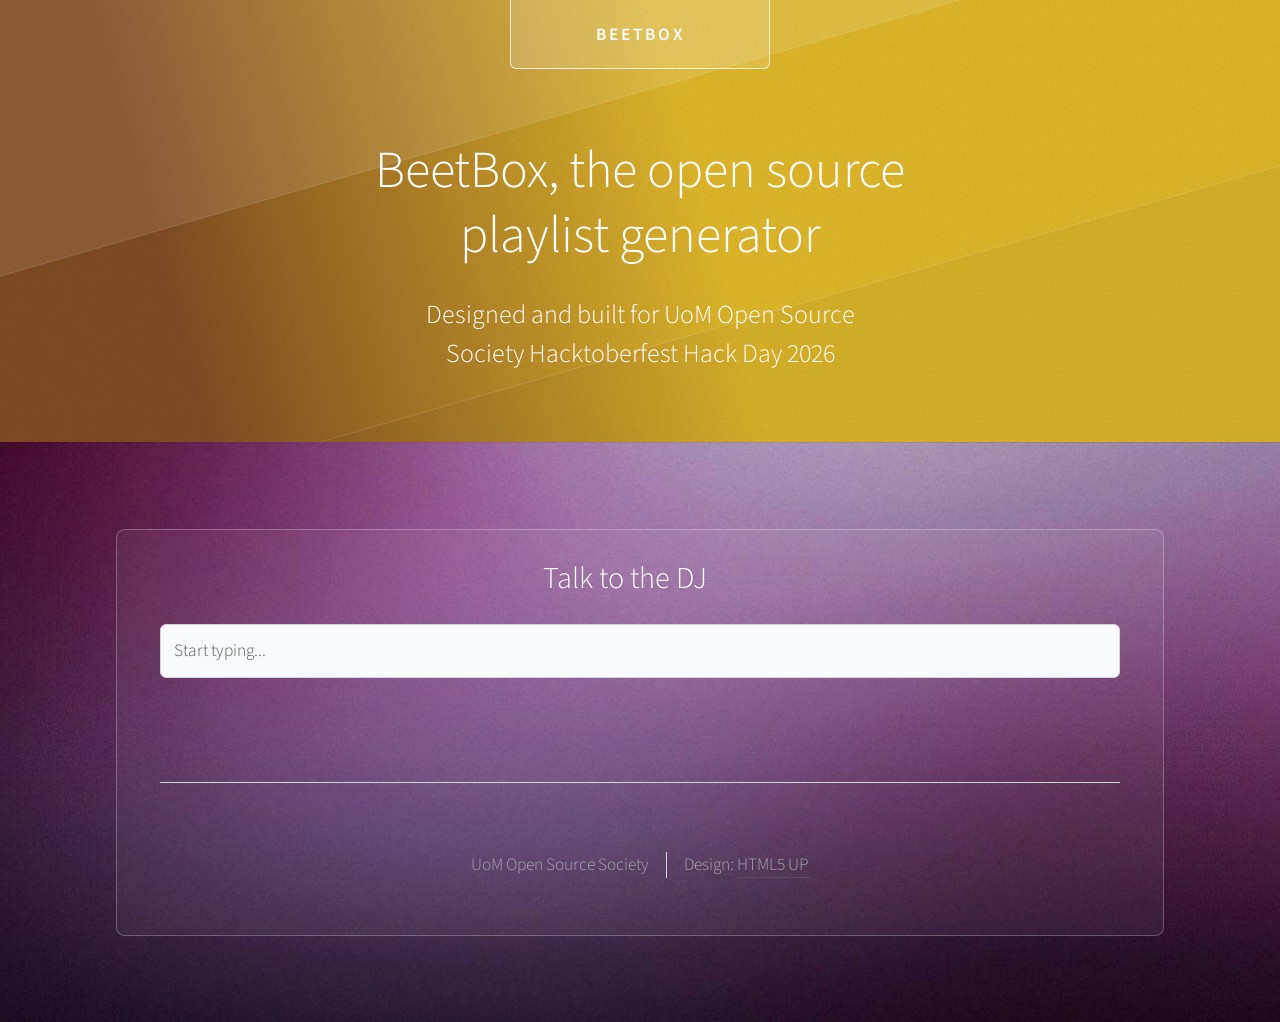
==== commit 99f74ba5: "Simplified website" ====
--- a/src/frontend/index.html
+++ b/src/frontend/index.html
@@ -21,33 +21,6 @@
 						<!-- Logo -->
 							<h1 id="logo"><a href="index.html">BeetBox</a></h1>
 
-						<!-- Nav -->
-							<nav id="nav">
-								<ul>
-									<li>
-										<a href="#">Dropdown</a>
-										<ul>
-											<li><a href="#">Lorem ipsum dolor</a></li>
-											<li><a href="#">Magna phasellus</a></li>
-											<li><a href="#">Etiam dolore nisl</a></li>
-											<li>
-												<a href="#">Phasellus consequat</a>
-												<ul>
-													<li><a href="#">Lorem ipsum dolor</a></li>
-													<li><a href="#">Phasellus consequat</a></li>
-													<li><a href="#">Magna phasellus</a></li>
-													<li><a href="#">Etiam dolore nisl</a></li>
-												</ul>
-											</li>
-											<li><a href="#">Veroeros feugiat</a></li>
-										</ul>
-									</li>
-									<li><a href="left-sidebar.html">Left Sidebar</a></li>
-									<li class="break"><a href="right-sidebar.html">Right Sidebar</a></li>
-									<li><a href="no-sidebar.html">No Sidebar</a></li>
-								</ul>
-							</nav>
-
 					</div>
 
 					<!-- Hero -->
@@ -65,132 +38,20 @@
 
 				</div>
 
-			<!-- Features 1 -->
-				<div class="wrapper">
-					<div class="container">
-						<div class="row">
-							<section class="col-6 col-12-narrower feature">
-								<div class="image-wrapper first">
-									<a href="#" class="image featured first"><img src="images/pic01.jpg" alt="" /></a>
-								</div>
-								<header>
-									<h2>Semper magna neque vel<br />
-									adipiscing curabitur</h2>
-								</header>
-								<p>Lorem ipsum dolor sit amet consectetur et sed adipiscing elit. Curabitur vel
-								sem sit dolor neque semper magna. Lorem ipsum dolor sit amet consectetur et sed
-								adipiscing elit. Curabitur vel sem sit.</p>
-							</section>
-							<section class="col-6 col-12-narrower feature">
-								<div class="image-wrapper">
-									<a href="#" class="image featured"><img src="images/pic02.jpg" alt="" /></a>
-								</div>
-								<header>
-									<h2>Amet lorem ipsum dolor<br />
-									sit consequat magna</h2>
-								</header>
-								<p>Lorem ipsum dolor sit amet consectetur et sed adipiscing elit. Curabitur vel
-								sem sit dolor neque semper magna. Lorem ipsum dolor sit amet consectetur et sed
-								adipiscing elit. Curabitur vel sem sit.</p>
-							</section>
-						</div>
-					</div>
-				</div>
-
 			<!-- Promo -->
 				<div id="promo-wrapper">
-						<ul class="actions">
-							<a href="talk-to-chatbot.html" class="button">Get the party started</a>
-						</ul>
-				</div>
-
-			<!-- Features 2 -->
-				<div class="wrapper">
-					<section class="container">
-						<header class="major">
-							<h2>Sed magna consequat lorem curabitur tempus</h2>
-							<p>Elit aliquam vulputate egestas euismod nunc semper vehicula lorem blandit</p>
-						</header>
-						<div class="row features">
-							<section class="col-4 col-12-narrower feature">
-								<div class="image-wrapper first">
-									<a href="#" class="image featured"><img src="images/pic03.jpg" alt="" /></a>
-								</div>
-								<p>Lorem ipsum dolor sit amet consectetur et sed adipiscing elit. Curabitur
-								vel sem sit dolor neque semper magna lorem ipsum.</p>
-							</section>
-							<section class="col-4 col-12-narrower feature">
-								<div class="image-wrapper">
-									<a href="#" class="image featured"><img src="images/pic04.jpg" alt="" /></a>
-								</div>
-								<p>Lorem ipsum dolor sit amet consectetur et sed adipiscing elit. Curabitur
-								vel sem sit dolor neque semper magna lorem ipsum.</p>
-							</section>
-							<section class="col-4 col-12-narrower feature">
-								<div class="image-wrapper">
-									<a href="#" class="image featured"><img src="images/pic05.jpg" alt="" /></a>
-								</div>
-								<p>Lorem ipsum dolor sit amet consectetur et sed adipiscing elit. Curabitur
-								vel sem sit dolor neque semper magna lorem ipsum.</p>
-							</section>
-						</div>
-						<ul class="actions major">
-							<li><a href="#" class="button">Elevate my awareness</a></li>
-						</ul>
-					</section>
-				</div>
-
-			<!-- Footer -->
-				<div id="footer-wrapper">
-					<div id="footer" class="container">
-						<header class="major">
-							<h2>Euismod aliquam vehicula lorem</h2>
-							<p>Lorem ipsum dolor sit amet consectetur et sed adipiscing elit. Curabitur vel sem sit<br />
-							dolor neque semper magna lorem ipsum feugiat veroeros lorem ipsum dolore.</p>
-						</header>
-						<div class="row">
-							<section class="col-6 col-12-narrower">
-								<form method="post" action="#">
-									<div class="row gtr-50">
-										<div class="col-6 col-12-mobile">
-											<input name="name" placeholder="Name" type="text" />
-										</div>
-										<div class="col-6 col-12-mobile">
-											<input name="email" placeholder="Email" type="text" />
-										</div>
-										<div class="col-12">
-											<textarea name="message" placeholder="Message"></textarea>
-										</div>
-										<div class="col-12">
-											<ul class="actions">
-												<li><input type="submit" value="Send Message" /></li>
-												<li><input type="reset" value="Clear form" /></li>
-											</ul>
-										</div>
-									</div>
-								</form>
-							</section>
-							<section class="col-6 col-12-narrower">
-								<div class="row gtr-0">
-									<ul class="divided icons col-6 col-12-mobile">
-										<li class="icon brands fa-twitter"><a href="#"><span class="extra">twitter.com/</span>untitled</a></li>
-										<li class="icon brands fa-facebook-f"><a href="#"><span class="extra">facebook.com/</span>untitled</a></li>
-										<li class="icon brands fa-dribbble"><a href="#"><span class="extra">dribbble.com/</span>untitled</a></li>
-									</ul>
-									<ul class="divided icons col-6 col-12-mobile">
-										<li class="icon brands fa-instagram"><a href="#"><span class="extra">instagram.com/</span>untitled</a></li>
-										<li class="icon brands fa-youtube"><a href="#"><span class="extra">youtube.com/</span>untitled</a></li>
-										<li class="icon brands fa-pinterest"><a href="#"><span class="extra">pinterest.com/</span>untitled</a></li>
-									</ul>
-								</div>
-							</section>
-						</div>
-					</div>
-					<div id="copyright" class="container">
+					<section id="promo">
+					<h2>Talk to the DJ</h2>
+					<p></p>
+						<form method="post" action="/GemmaRequest">
+						  <input name="Request" placeholder="Start typing..." type="text" />
+						</form>
+						<div id="copyright" class="container">
 						<ul class="menu">
-							<li>&copy; Untitled. All rights reserved.</li><li>Design: <a href="http://html5up.net">HTML5 UP</a></li>
+							<li>UoM Open Source Society</li><li>Design: <a href="http://html5up.net">HTML5 UP</a></li>
 						</ul>
 					</div>
+					</section>
 				</div>
 
 		</div>
